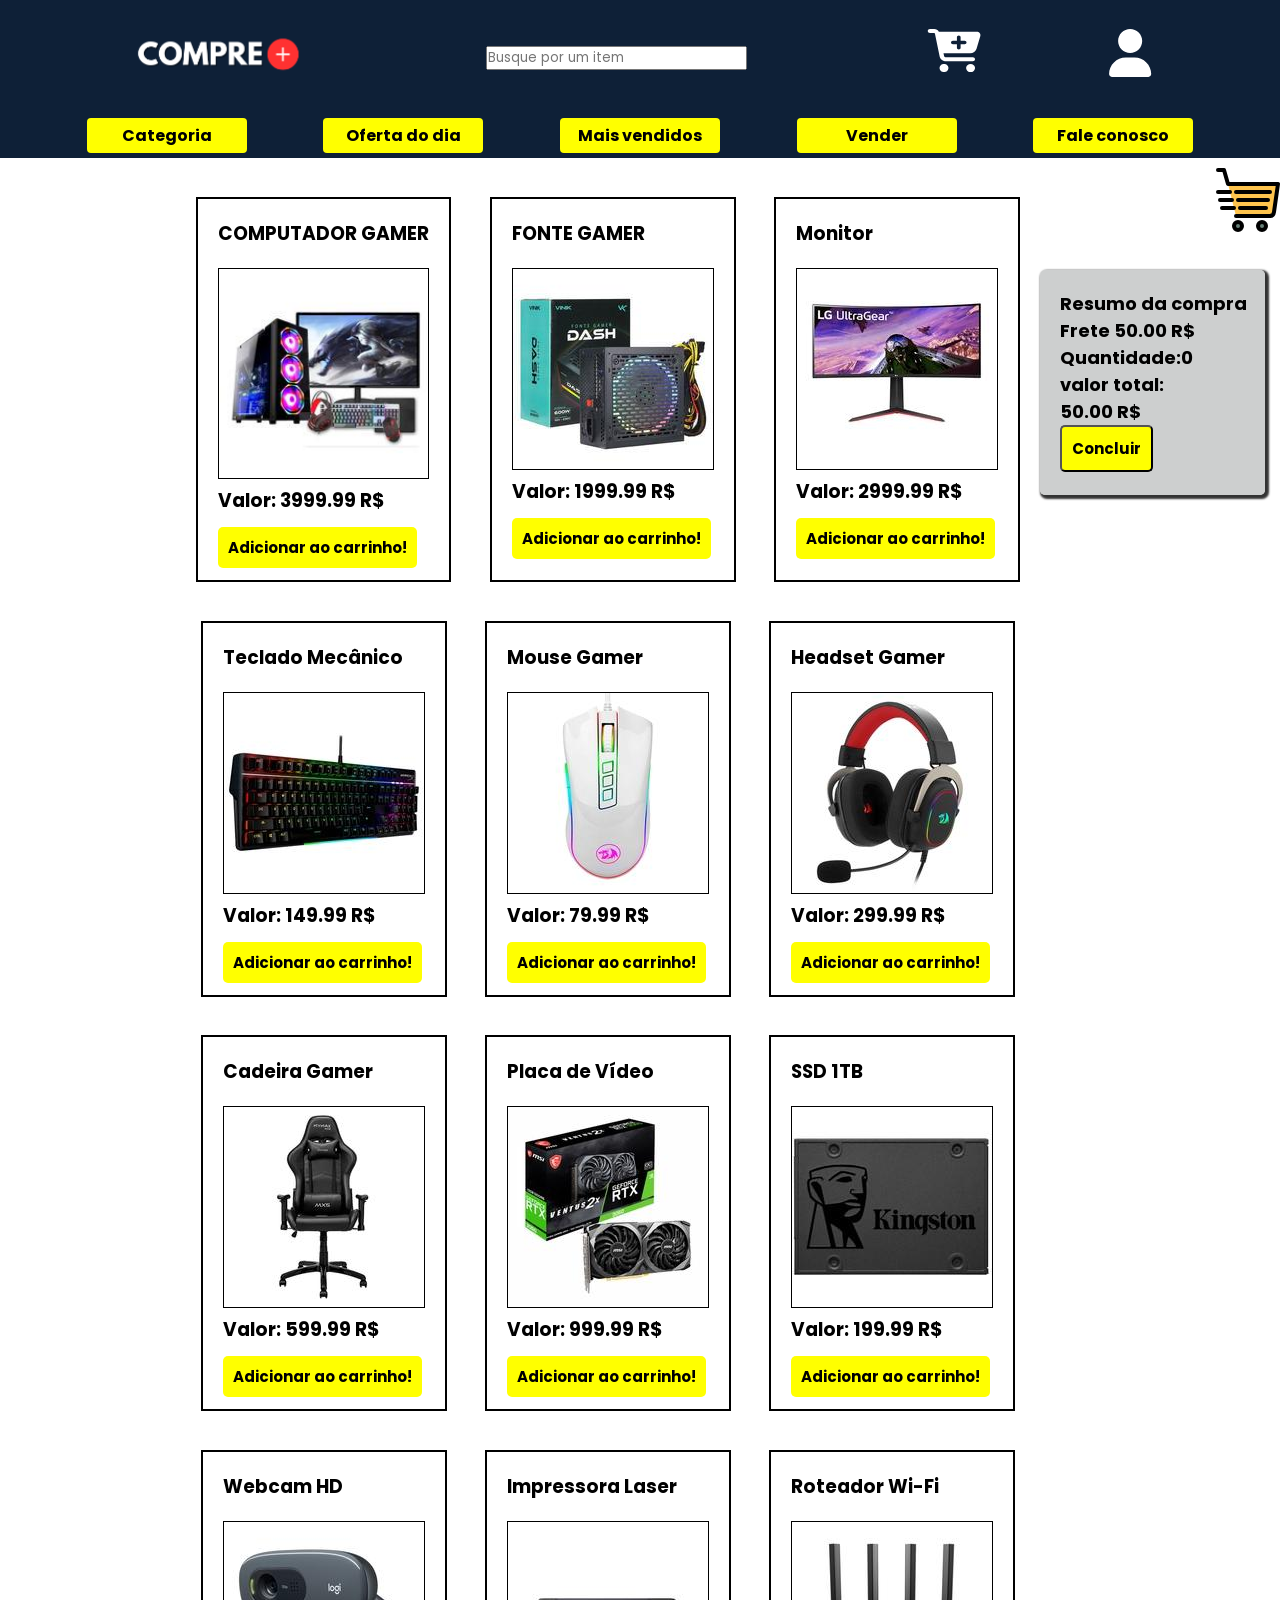
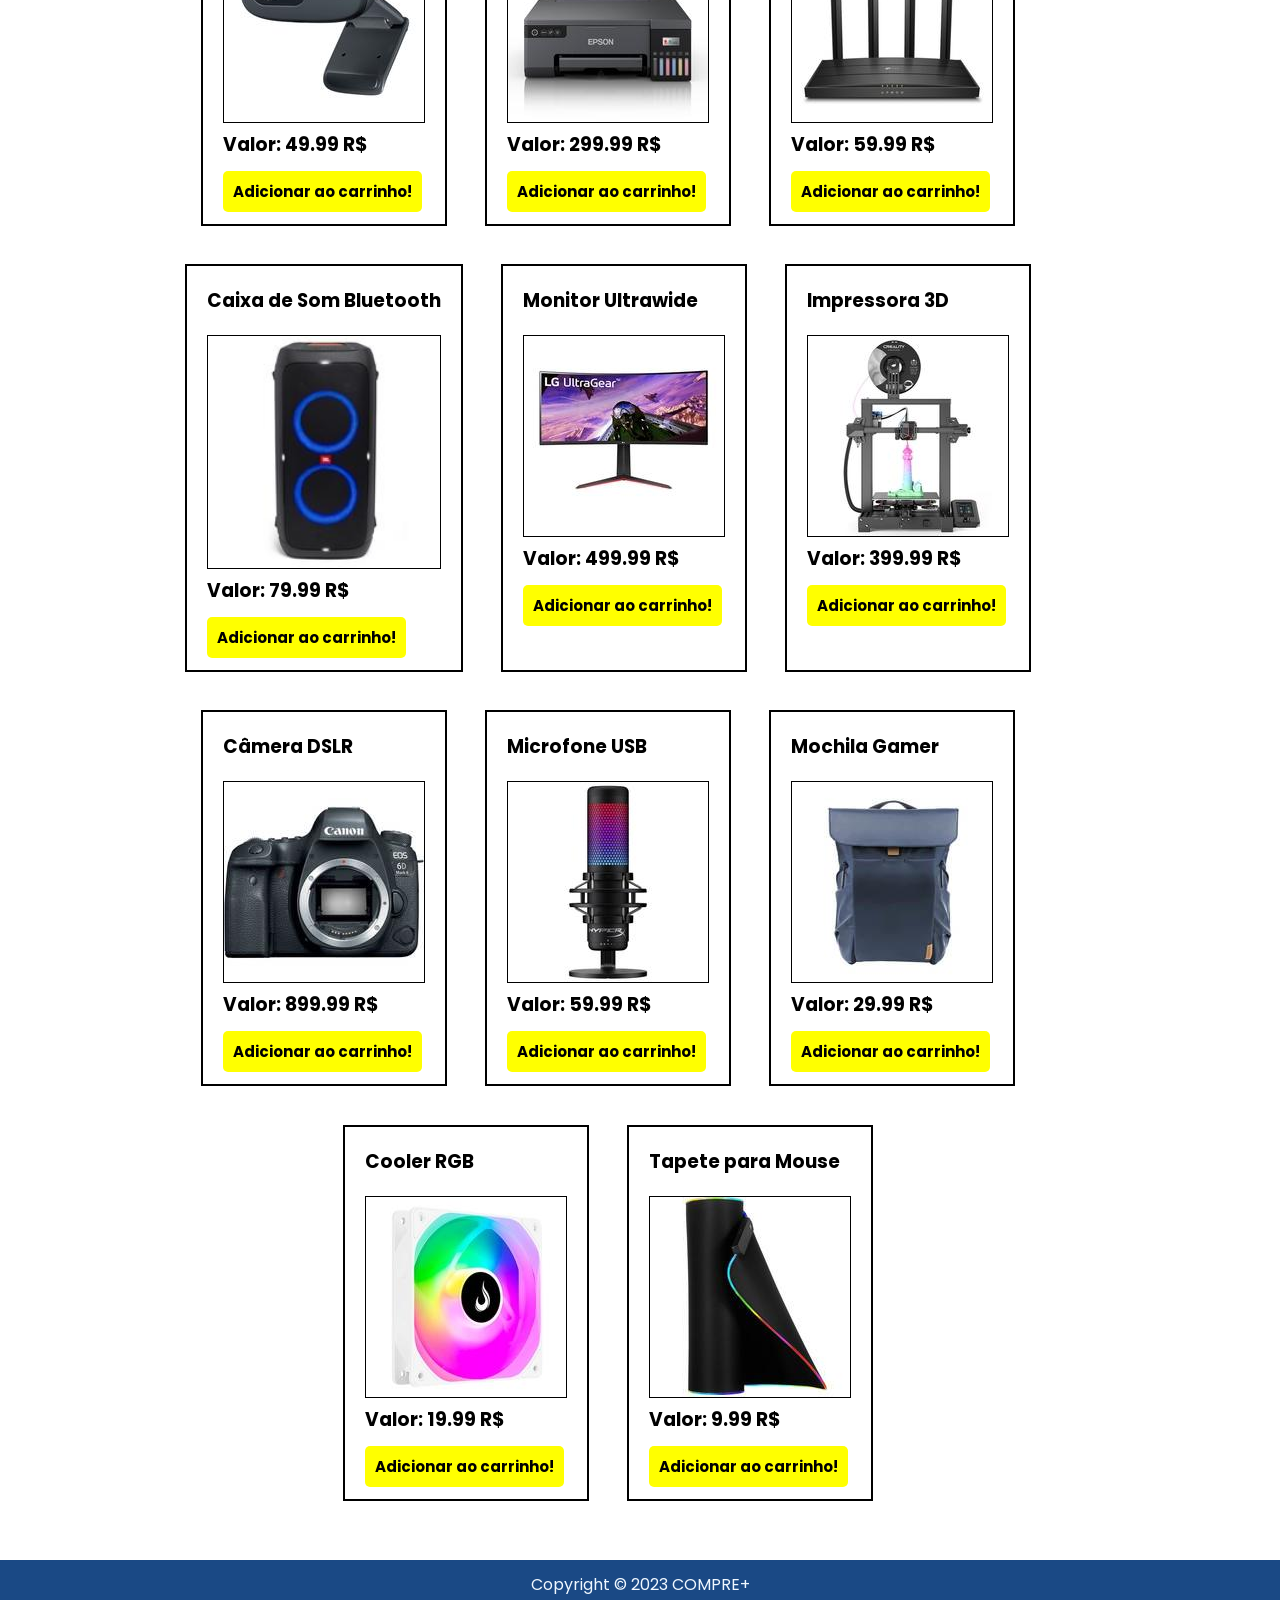
==== src/index.html @ fc7da35c "mudança do index.html" ====
<!DOCTYPE html>
<html lang="pt-br">

<head>
    <meta charset="UTF-8">
    <meta name="viewport" content="width=device-width, initial-scale=1.0">
    <link rel="stylesheet" href="./css/style.css">
    <link rel="stylesheet" href="./css/inicial.css">
    <script src="./js/carrinho.js" defer></script>
    <link rel="icon" type="image/svg+xml" href="./favicon.svg">
    <link rel="icon" type="image/png" href="./favicon.png">
    <link rel="stylesheet" href="https://fonts.googleapis.com/css2?family=Material+Symbols+Outlined:opsz,wght,FILL,GRAD@20..48,100..700,0..1,-50..200" />
   

    <script src="./js/global.js" defer></script>
    <title>COMPRE+</title>
</head>
<header>
    <div class="container-header">

        <div class="logo">
            <a href="./index.html"><img src="./assents/icon/logo.svg" alt="logo"></a>
        </div>
        <div class="search">
            <div>
                <form action="">
                    <label for="busca"></label>
                    <input type="text" name="busca" id="busca" placeholder="Busque por um item" >

                </form>
            </div>
        </div>
        <div class="cart-login">
            <a href="./carrinho.html"><img src="./assents/icon/cart.svg" alt="imagem carrinho"></a>
            <a href="./login.html"><img src="./assents/icon/user.svg" alt="imagem login"></a>
        </div>
       
    </div>
    <div class="container-header-2" >
        <div class="menu-baixo">
            <a href="#" id="a-yellow">Categoria</a>
            <a href="#" id="a-yellow">Oferta do dia</a>
            <a href="#" id="a-yellow">Mais vendidos</a>
            <a href="#" id="a-yellow">Vender</a>
            <a href="./faleConosco.html" id="a-yellow">Fale conosco</a>
        </div>
        
        <span id="burguer" class="material-symbols-outlined" onclick="clickMenu()"> menu</span>
        <menu id="sidebar">
            <ul>
                <li><div class="search-i">
                    <div>
                        <form action="">
                            <label for="busca"></label>
                            <input type="text" name="busca" id="busca" placeholder="Busque por um item" >
        
                        </form>
                    </div></li>
                <li><a href="#">Categoria</a></li>
                <li><a href="#">Oferta do dia</a></li>
                <li><a href="#">Mais vendidos</a></li>
                <li><a href="#">Vender</a></li>
                <li><a href="./faleConosco.html">Fale conosco</a></li>
                <li>                <a href="./carrinho.html"><img src="./assents/icon/cart.svg" alt="imagem carrinho"></a></li>
            <li><a href="./login.html"><img src="./assents/icon/user.svg" alt="imagem login"></a></li>
            </ul>
        </menu>
        
        
</header>

<body>
    <main id="container">
        
        <div id="produtos" >
            
        </div>
        <div id="carrinho" >
        </div>

        <div id="resume-toggle">
            <a href="#" id="bt"><img src="./assents/icon/cart-arrow-down.svg.svg" alt=""></a>
            <div id="resume" class="resume">
            
                <h2>Resumo da compra</h2>
                <h2>Frete <span>50.00 R$</span></h2>
                <h2 id="quantidade-subtotal">Quantidade:<span>X</span></h2>
                <h2> valor total: </h2>
                <h2 id="valor-subtotal"><span>2000,00 R$</span></h2>
                <button class="btn">Concluir</button>
              </div>
              <div class="container-produto visible">
                
              </div>
        </div>
        
      
        
    </main>
    <footer>
        Copyright &copy; 2023 COMPRE+
    </footer>
</body>

</html>
---- src/css/style.css ----
@import url('https://fonts.googleapis.com/css2?family=Poppins:wght@400;600;700&display=swap');

* {
    padding: 0;
    margin: 0;
    box-sizing: border-box;
    font-family: 'Poppins', sans-serif;
}

body {
    display: flex;
    flex-direction: column;
    min-height: 100vh;
}

main {
    flex: 1 1 0;
    height: 100vh;
}

.container-header {
    display: flex;
    align-items: center;
    margin: 0 auto;
    justify-content: space-between;
    padding: 2% 10%;
}

header {
    background: #0E2037;
}

.search {
    display: flex;
    justify-content: center;
    align-items: center;
}

.menu-baixo {
    display: flex;
    justify-content: space-evenly;
    padding: 5px 10px;
}

.menu-baixo a {
    padding: 5px 0;
    display: flex;
    justify-content: center;
    min-width: 10em;
    color: black;
    background-color: yellow;
    font-weight: bold;
    border-radius: 4px;
}

.cart-login {
    display: flex;
    gap: 8em;
}

a:-webkit-any-link {
    color: black;
    cursor: pointer;
    text-decoration: none;
}

footer {
    flex-shrink: 0;
    background-color: #1a4985;
    width: 100%;
    height: 50px;
    color: aliceblue;
    display: flex;
    align-items: center;
    justify-content: center;
    margin-top: 20px;
}

/* Adicione regras de mídia para tornar o cabeçalho responsivo */

@media (max-width: 1200px) {
    .container-header {
        padding: 2% 5%;
    }

}

@media (max-width: 0px) {
    .container-header {
        flex-direction: row;
        align-items: center;
        justify-content: center;
    }

    .search {
        margin-top: 20px;
    }

    .cart-login {
        margin-left: 5px;
        flex-direction: row;
        gap: 5px;
    }

    .menu-baixo {
        flex-wrap: wrap;
        justify-content: center;
    }

    .menu-baixo a {
        min-width: auto;
        margin: 5px;
        font-size: 12px;
    }
}

@media (max-width: 868px) {
    .container-header {
        padding: 2% 2%;
    }

    .menu-baixo a {
        font-size: 12px;
    }

}

#burguer {
    display: none;
}

#burguer {
    background-color: rgb(0, 0, 0, 0);
    color: white;
    position: fixed;
    top: 10px;
    right: 0;
    padding: 10px;
}

span#burguer:hover {
    background-color: white;
    cursor: pointer;

}

@media (max-width: 650px) {

    .search,
    .cart-login,
    .menu-baixo {
        display: none;
    }

    .container-header {
        justify-content: center;
    }

    #burguer {
        display: block;
    }


}
.visible{
    display: none;
    }

.ver-detalhes{
    cursor: pointer;
}
/* Estilos para o sidebar */
#sidebar {

    width: 0;
    height: 100%;
    position: fixed;
    top: 0;
    left: 0;
    background-color: #0e2037d4;
    overflow-x: hidden;
    transition: 0.5s;
}

#sidebar ul {
    list-style: none;
    padding: 0;
    margin: 0;
    padding-top: 60px;
}

#sidebar a {
    color: white;
    text-decoration: none;
    font-weight: bold;
    display: block;
    padding: 10px;
    transition: 0.3s;
}

#sidebar a:hover {
    background-color: #1a4985;
}
---- src/css/inicial.css ----
main {
    display: flex;
    margin: 0 auto;
    width: 100%;
    height: 100%;
}
#carrinho{
    display: none;
}
@media (max-width: 1200px) {
    main {
        width: 100%;

    }
}

@media (max-width: 868px) {
    main {
        width: 400px;


    }

}
#container{
    margin: 10px auto;
    background-color: #fff;
}
#produtos{
    margin: 10px auto;
   width: 75%;
   justify-content: center;
    display: flex;
    flex-wrap: wrap;
}
.productQtdInput{
    display: none;
}

.produto {
    margin: 2%;
    background-color: #fff;
    padding: 20px;
    border: 2px solid black;


}



.produto img {
    width: 100%;
    border: 1px solid black;
}


.produto h3{
    margin-bottom: 20px;
}

#comprar {
    border: 2px solid black;
    padding: 10px;
    background-color: yellow;
    color: black;
    font-size: 15px;
    font-weight: bolder;
    border-radius: 5px;

    max-width: 300px;
    -moz-transition: all 0.5s;
    -webkit-transition: all 0.5s;
    transition: all 0.5s;
}

#comprar:hover {
    box-shadow: 5px 5px 5px black;
    -moz-transform: scale(1.2);
    -webkit-transform: scale(1.2);
    transform: scale(0.9);
    cursor: pointer;
}

#resume{
    position: absolute;
    padding:  20px 0px 0px 20px;
    top: 30vh;
    right: 15px;
    font-size: 12px;
    width: 25vh;
    height: 25vh;
    border-radius: 5px;
    box-shadow: 2px 2px 2px 2px rgba(0, 0, 0, 0.8);
    background-color: rgb(193, 196, 196,0.8);
    
  
}

.btn {
    
    padding: 10px;
    background-color: yellow;
    color: black;
    font-size: 15px;
    font-weight: bolder;
    border-radius: 5px;
    max-width: 100%;
    transition: all 0.5s; 
}

.btn:hover {
    box-shadow: 5px 5px 5px black;
    transform: scale(1.1); 
}



#bt{
    width: 1%;
}
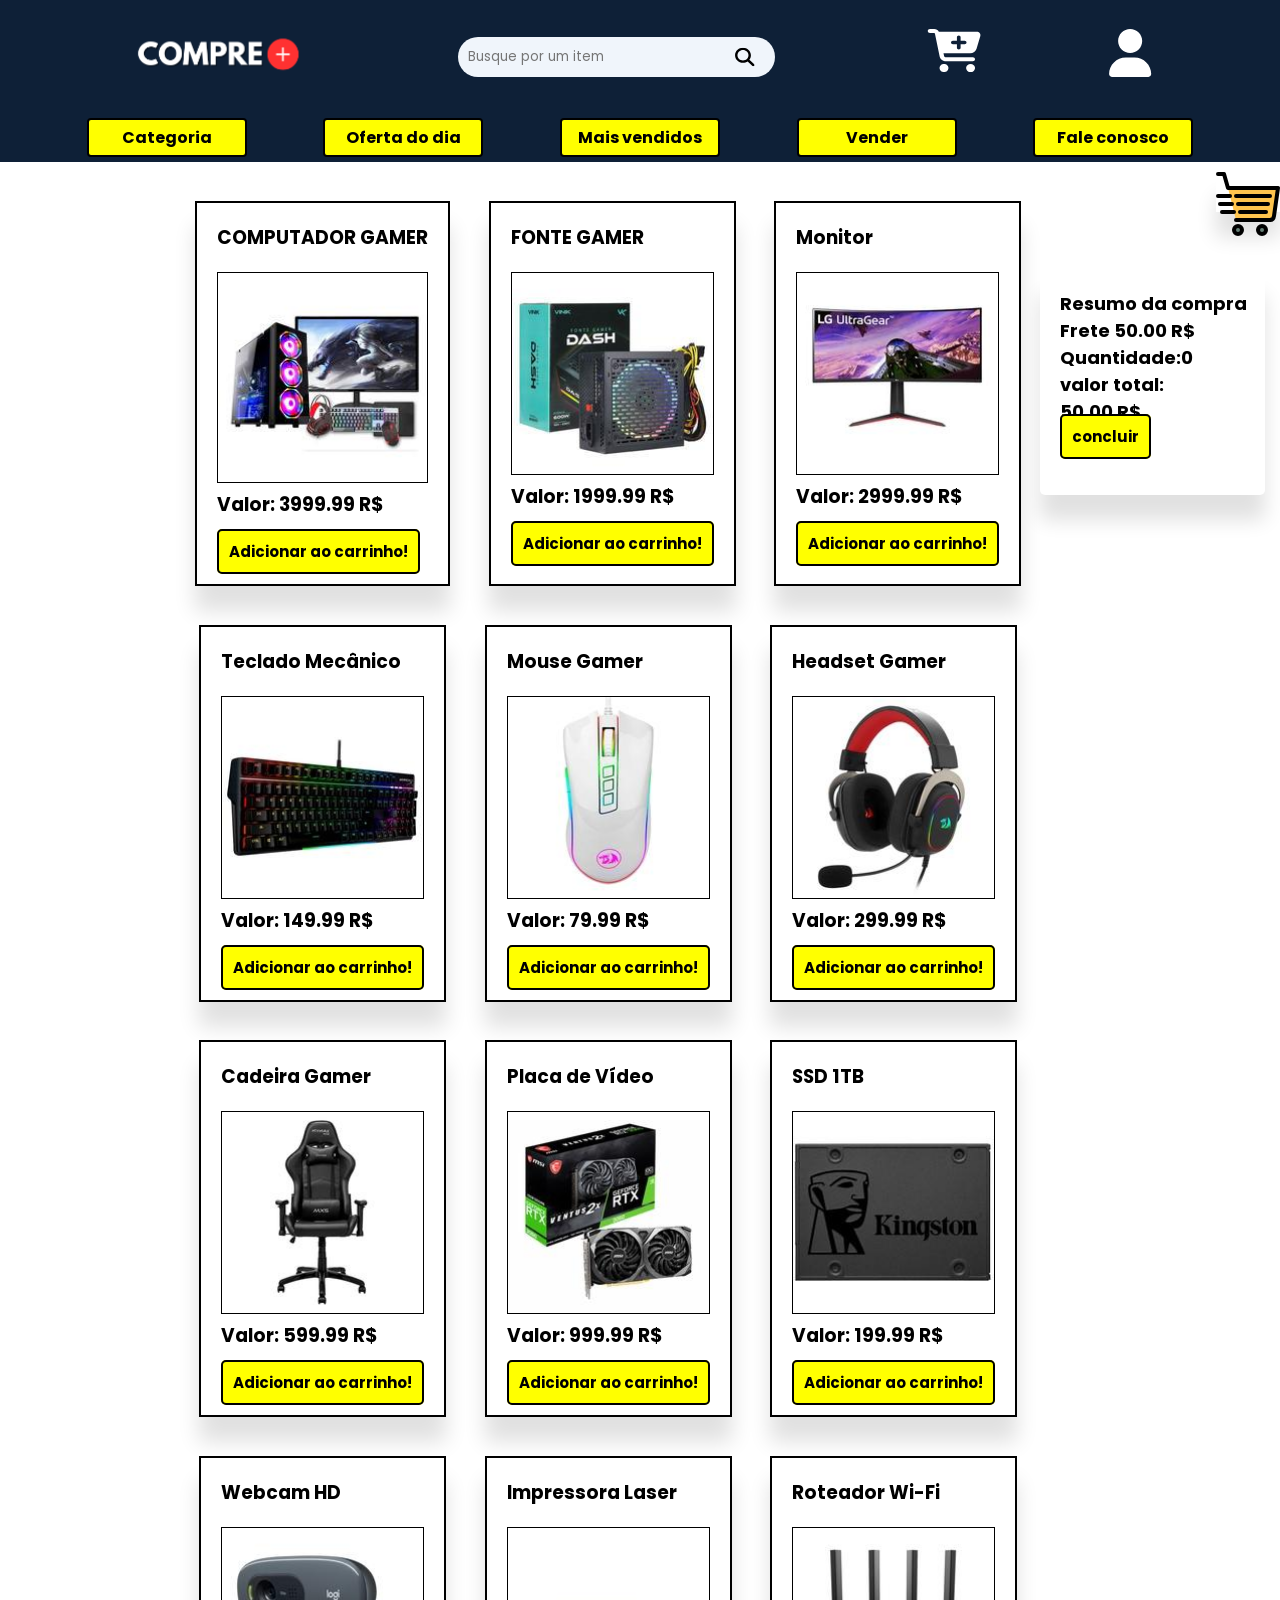
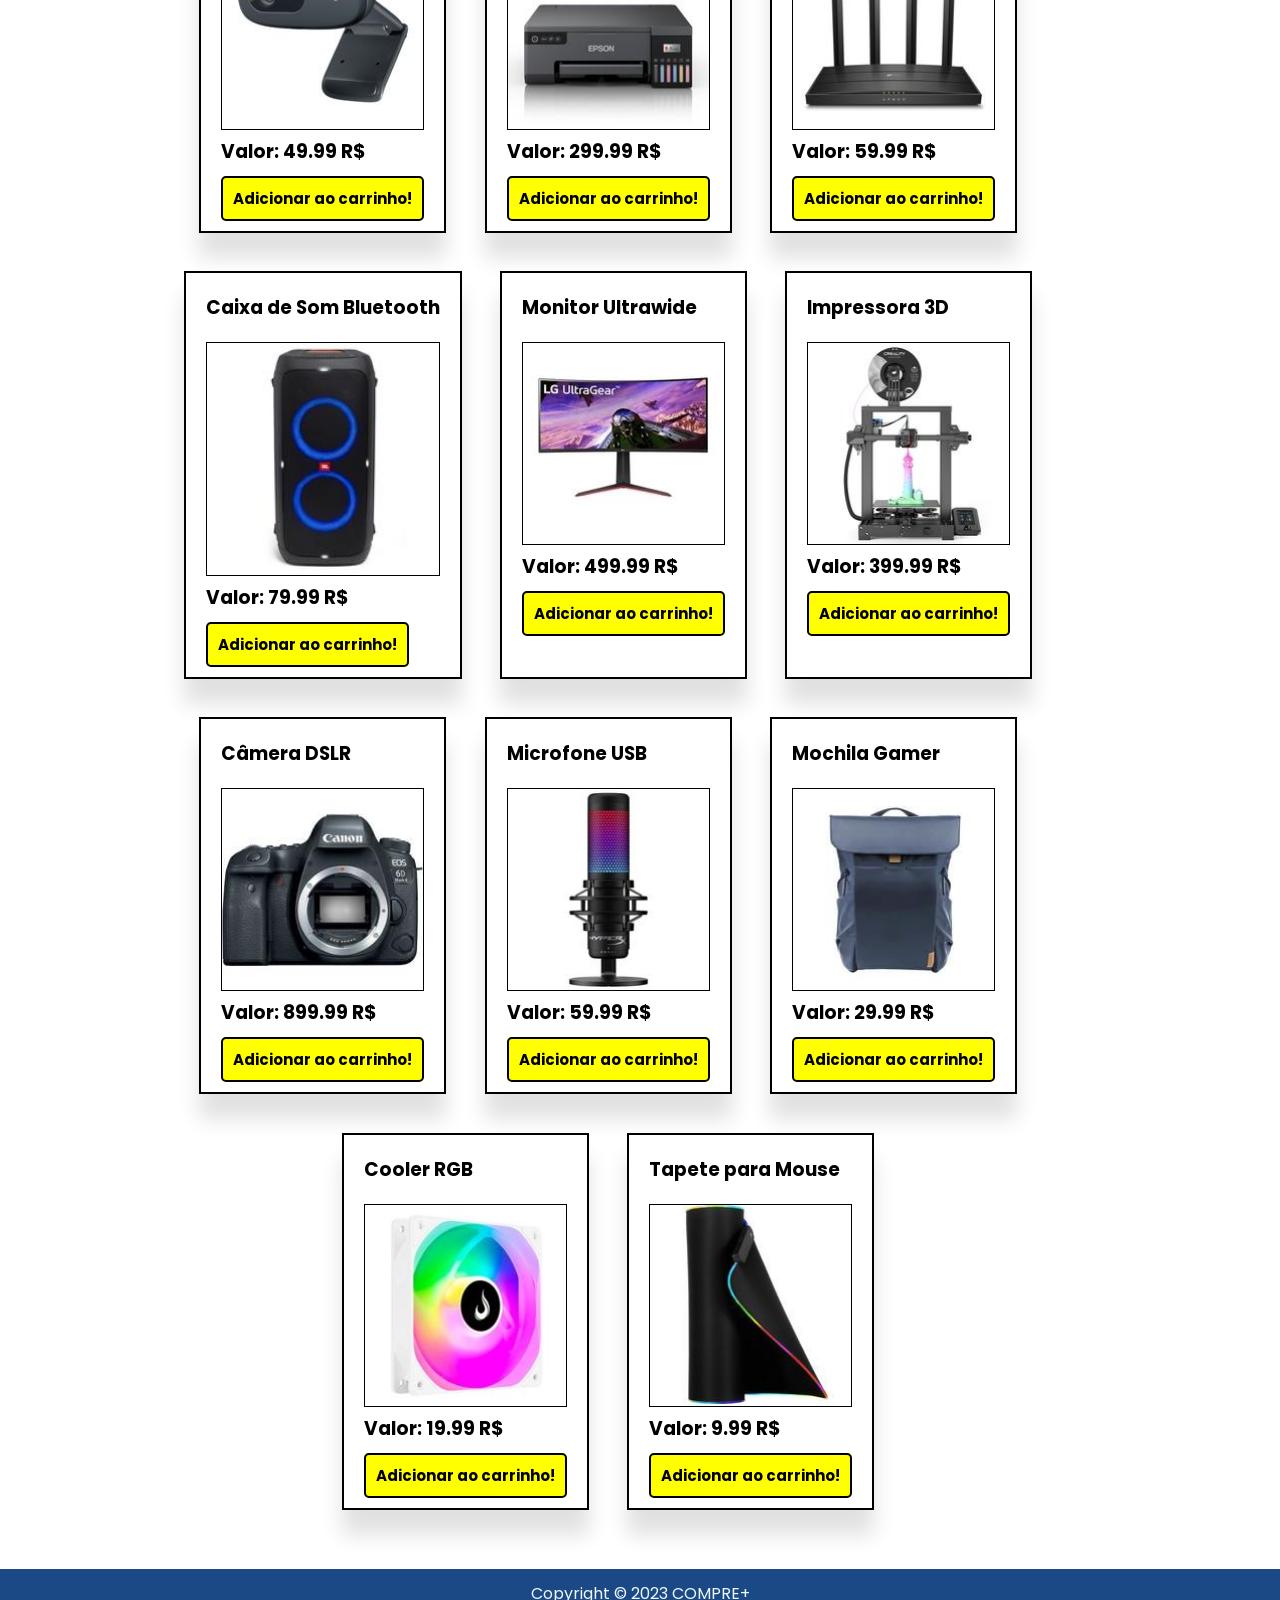
==== commit 5505dd0d: "erros responsividade resolvido,adicionado barra de pesquisa" ====
--- a/src/index.html
+++ b/src/index.html
@@ -22,14 +22,10 @@
             <a href="./index.html"><img src="./assents/icon/logo.svg" alt="logo"></a>
         </div>
         <div class="search">
-            <div>
-                <form action="">
-                    <label for="busca"></label>
-                    <input type="text" name="busca" id="busca" placeholder="Busque por um item" >
+            <input type="text" name="busca" id="busca" placeholder="Busque por um item" >
+            <a href="" class="search-btn"><img src="./assents/icon/lupa.svg" alt="Lupa" width="20px" height="20px"></a>
 
-                </form>
-            </div>
-        </div>
+    </div>
         <div class="cart-login">
             <a href="./carrinho.html"><img src="./assents/icon/cart.svg" alt="imagem carrinho"></a>
             <a href="./login.html"><img src="./assents/icon/user.svg" alt="imagem login"></a>
@@ -49,13 +45,10 @@
         <menu id="sidebar">
             <ul>
                 <li><div class="search-i">
-                    <div>
-                        <form action="">
-                            <label for="busca"></label>
-                            <input type="text" name="busca" id="busca" placeholder="Busque por um item" >
+                    <input type="text" name="busca" id="busca" placeholder="Busque por um item" onkeypress="search()">
+                    <a href="" class="search-btn"><img src="./assents/icon/lupa.svg" alt="Lupa" width="20px" height="20px"></a>
         
-                        </form>
-                    </div></li>
+                </div></li>
                 <li><a href="#">Categoria</a></li>
                 <li><a href="#">Oferta do dia</a></li>
                 <li><a href="#">Mais vendidos</a></li>
@@ -87,7 +80,7 @@
                 <h2 id="quantidade-subtotal">Quantidade:<span>X</span></h2>
                 <h2> valor total: </h2>
                 <h2 id="valor-subtotal"><span>2000,00 R$</span></h2>
-                <button class="btn">Concluir</button>
+                <a href="./carrinho.html" class="btn">concluir</a>
               </div>
               <div class="container-produto visible">
                 
--- a/src/css/style.css
+++ b/src/css/style.css
@@ -15,7 +15,6 @@
 
 main {
     flex: 1 1 0;
-    height: 100vh;
 }
 
 .container-header {
@@ -30,7 +29,30 @@
     background: #0E2037;
 }
 
-.search {
+.search,.search-i {
+    display: flex;
+    justify-content: center;
+    align-items: center;
+    background: #f0f5fb;
+    height: 40px;
+    padding: 10px;
+    border-radius: 40px;
+    font-size: 16px;
+    line-height: 40px;
+    font-weight: bold;
+}
+#busca{
+border: none;
+background: none;
+outline: none;
+padding: 0;
+color: black;
+    
+}
+.search-btn{
+    width: 40px;
+    height: 40px;
+    border-radius: 50%;
     display: flex;
     justify-content: center;
     align-items: center;
@@ -51,6 +73,7 @@
     background-color: yellow;
     font-weight: bold;
     border-radius: 4px;
+    border: 2px solid black;
 }
 
 .cart-login {
@@ -200,4 +223,5 @@
 
 #sidebar a:hover {
     background-color: #1a4985;
-}+}
+
--- a/src/css/inicial.css
+++ b/src/css/inicial.css
@@ -23,6 +23,20 @@
     }
 
 }
+@media (max-width: 400px){
+    #resume-toggle{
+        position: absolute;
+        right: 0;
+        }
+        main{
+            width: 100%;
+        }
+}
+#resume-toggle{
+    background-color: #eceaea00;
+    height: 40px;
+    box-shadow: 0 25px 20px 0 rgb(0 0 0/12%);
+}
 #container{
     margin: 10px auto;
     background-color: #fff;
@@ -43,6 +57,7 @@
     background-color: #fff;
     padding: 20px;
     border: 2px solid black;
+    box-shadow: 0 25px 20px 0 rgb(0 0 0/12%);
 
 
 }
@@ -91,8 +106,9 @@
     width: 25vh;
     height: 25vh;
     border-radius: 5px;
-    box-shadow: 2px 2px 2px 2px rgba(0, 0, 0, 0.8);
-    background-color: rgb(193, 196, 196,0.8);
+    /*box-shadow: 2px 2px 2px 2px rgba(0, 0, 0, 0.8);*/
+    background-color: #fff;
+    box-shadow: 0 25px 20px 0 rgb(0 0 0/12%);
     
   
 }
@@ -107,6 +123,7 @@
     border-radius: 5px;
     max-width: 100%;
     transition: all 0.5s; 
+    border: 2px solid black;
 }
 
 .btn:hover {
@@ -118,4 +135,23 @@
 
 #bt{
     width: 1%;
+}
+
+/* Página do produto*/
+.produto-detalhes{
+    display: flex;
+    flex-direction: column;
+    gap: 10px;
+}
+
+.produto-detalhes img{
+    width: fit-content;
+    
+}
+#produto-1 a{
+    display: none;
+}
+#produto-2 a{
+    border: solid 2px #fff;
+    border: 2px solid black;
 }
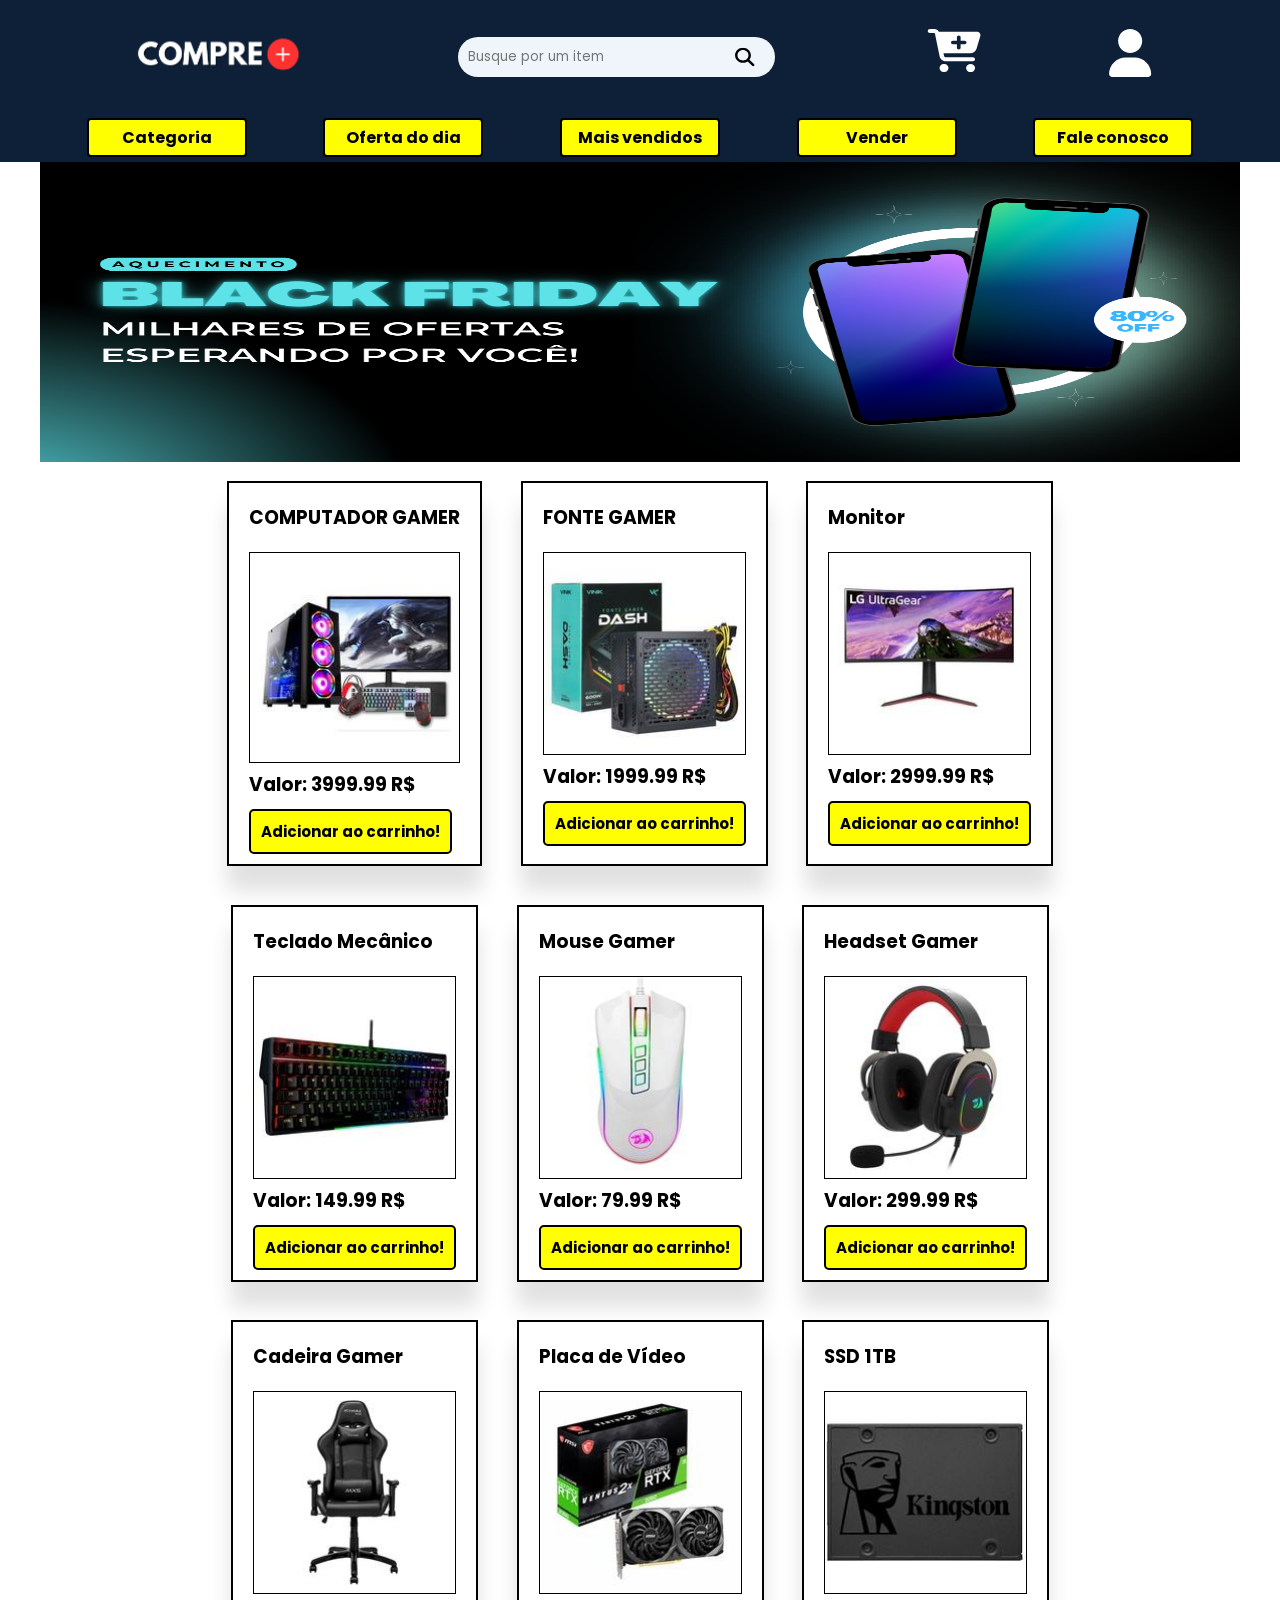
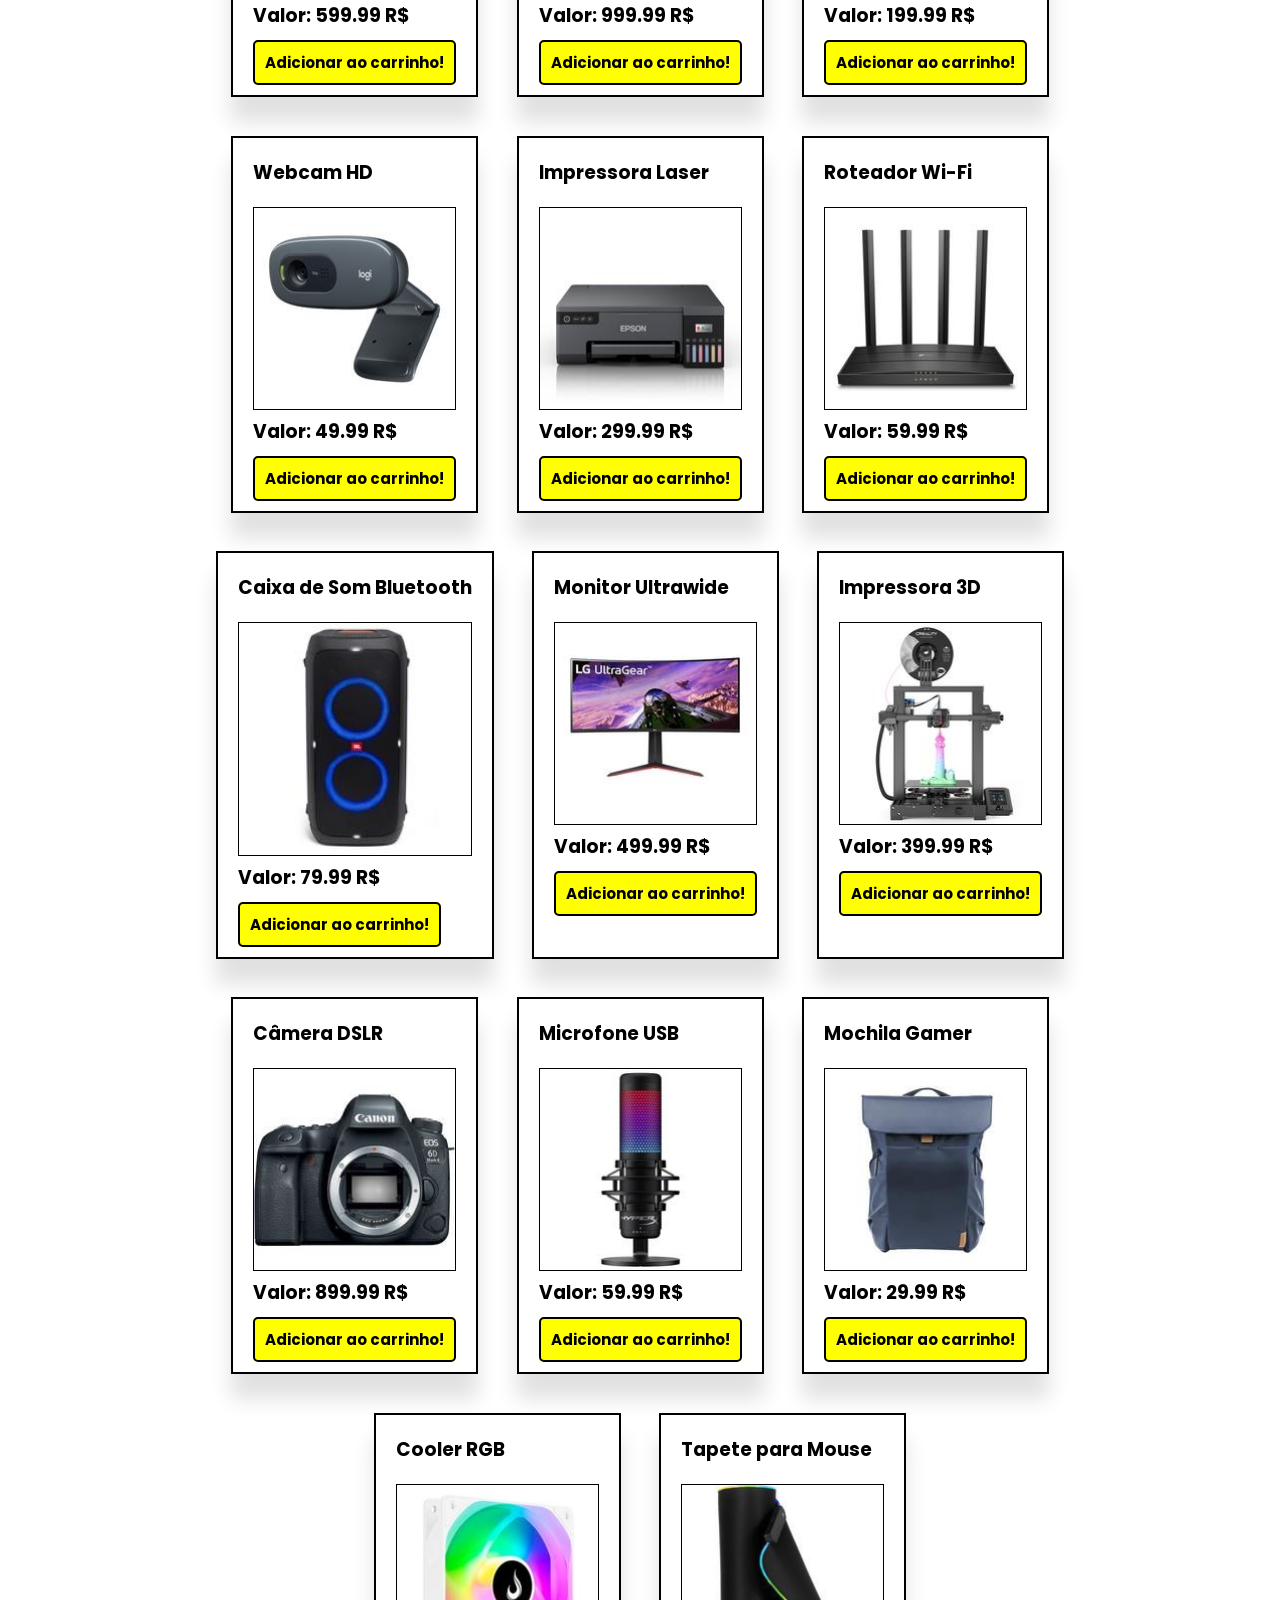
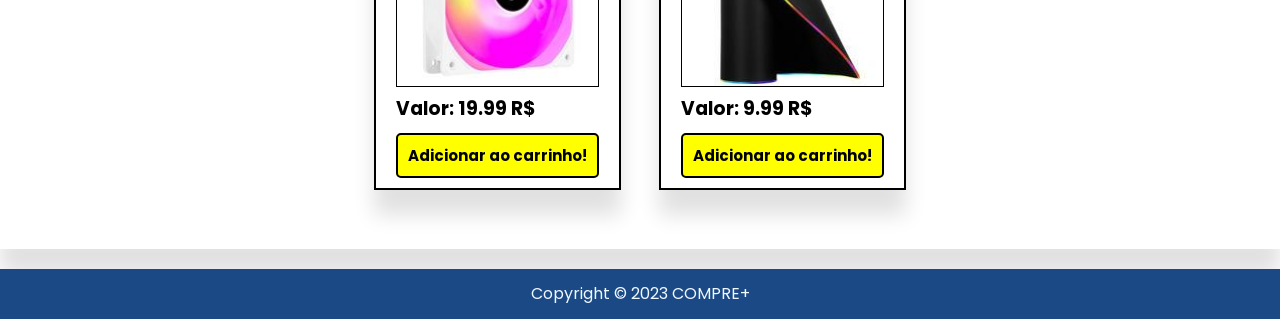
==== commit a800b1ee: "feat: adicionado banner rotativo tela inicial" ====
--- a/src/index.html
+++ b/src/index.html
@@ -63,7 +63,12 @@
 </header>
 
 <body>
-    <main id="container">
+    <main id="container">  
+        <div class="banner_inicio">
+            <img class="banner_img" src="./assents/img/banner_1.png" alt="">
+            <img class="banner_img" src="./assents/img/banner_2.png" alt="">
+            <img class="banner_img" src="./assents/img/banner_3.png" alt="">
+        </div>
         
         <div id="produtos" >
             
--- a/src/css/inicial.css
+++ b/src/css/inicial.css
@@ -5,24 +5,45 @@
     width: 100%;
     height: 100%;
 }
-#carrinho{
+#carrinho,#resume,#bt{
     display: none;
+}
+
+@media(min-width: 1201px){
+    .banner_inicio img{
+        width: 1200px;
+         }
 }
 @media (max-width: 1200px) {
     main {
         width: 100%;
 
     }
+  
 }
 
 @media (max-width: 868px) {
     main {
-        width: 400px;
-
-
-    }
-
-}
+        width: 100%;
+
+
+    }
+    .banner_inicio img{
+     width: 100%;
+      }
+
+      #bt, #resume{
+        top: 50vh;
+        position: absolute;
+    }
+
+}
+@media(max-width: 650px){
+    .banner_img{
+        width: 100%;
+    }
+}
+
 @media (max-width: 400px){
     #resume-toggle{
         position: absolute;
@@ -31,6 +52,9 @@
         main{
             width: 100%;
         }
+        #bt, #resume{
+            display: none;
+        }
 }
 #resume-toggle{
     background-color: #eceaea00;
@@ -38,13 +62,35 @@
     box-shadow: 0 25px 20px 0 rgb(0 0 0/12%);
 }
 #container{
-    margin: 10px auto;
+   flex-direction: column;
     background-color: #fff;
-}
+    
+    
+}
+.banner_inicio{
+    display: flex;
+    justify-content: center;
+    width: 100%;
+    height: 300px; /* Ajuste a altura de acordo com suas necessidades */
+    overflow: hidden;
+    position: relative;
+    
+  
+    
+}
+.banner_img{
+    width: 100%;
+    height: 100%;
+    position: absolute;
+    transition: opacity 1s ease-in-out;
+    opacity: 1;
+    
+}
+
 #produtos{
-    margin: 10px auto;
-   width: 75%;
-   justify-content: center;
+    margin: auto;
+    width: 75%;
+    justify-content: center;
     display: flex;
     flex-wrap: wrap;
 }
@@ -100,17 +146,19 @@
 #resume{
     position: absolute;
     padding:  20px 0px 0px 20px;
-    top: 30vh;
-    right: 15px;
+    top: 60%;
+    right: 15%;
     font-size: 12px;
     width: 25vh;
     height: 25vh;
     border-radius: 5px;
-    /*box-shadow: 2px 2px 2px 2px rgba(0, 0, 0, 0.8);*/
     background-color: #fff;
     box-shadow: 0 25px 20px 0 rgb(0 0 0/12%);
     
   
+}
+#valor-subtotal{
+    margin-bottom: 10px;
 }
 
 .btn {
@@ -135,6 +183,9 @@
 
 #bt{
     width: 1%;
+    position: absolute;
+    top: 50%;
+    right: 15%;
 }
 
 /* Página do produto*/
